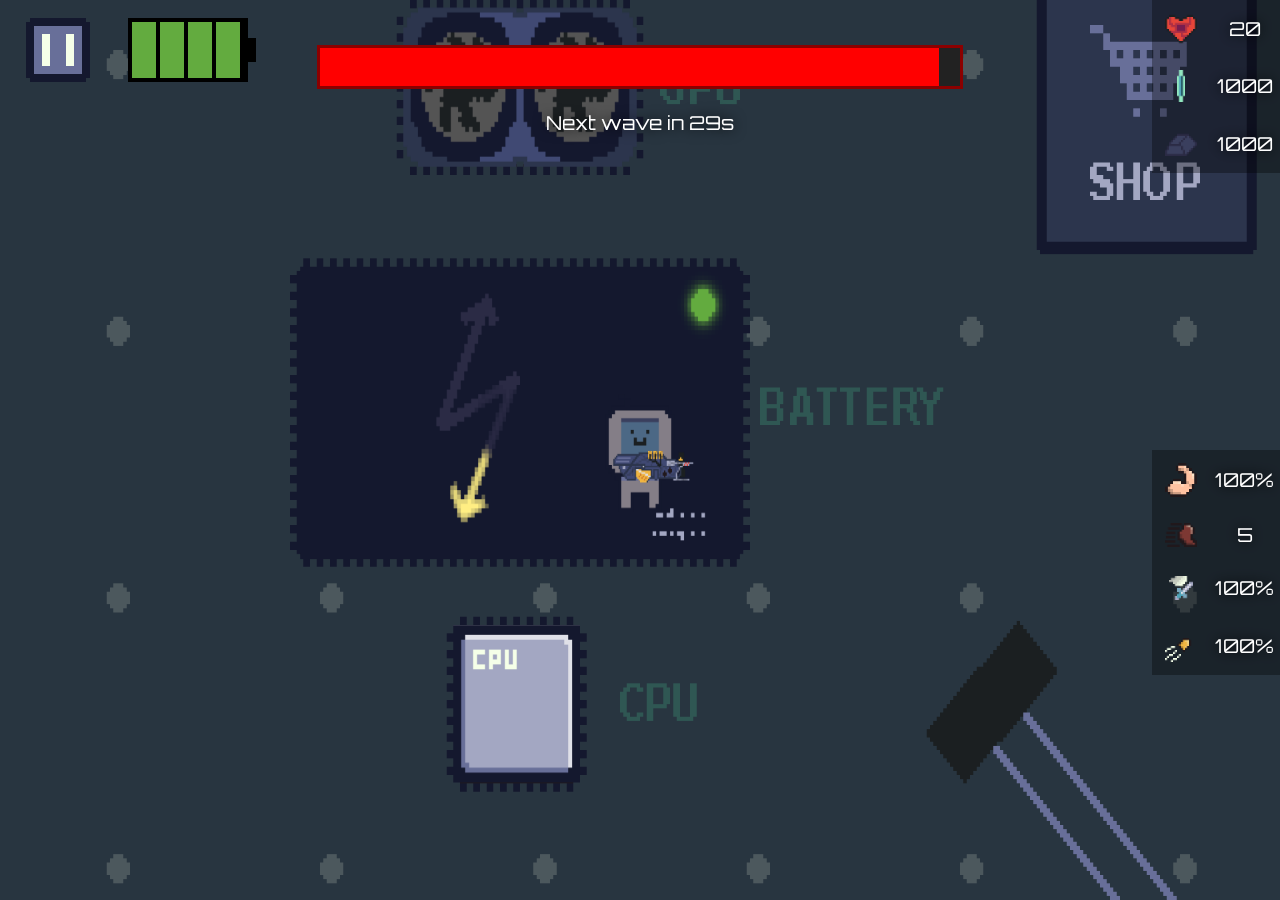
==== index.html @ b4743802 "copy pasta" ====
<!DOCTYPE html>

<html lang="en">
    <head>
        <meta charset="utf-8" />
        <title>Data Shield</title>

        <meta name="viewport" content="width=device-width, initial-scale=1, maximum-scale=1, user-scalable=0">
        <link rel="stylesheet" href="style.css">
    </head>
    <body onload="init()" class="full-fill">


        <canvas id="canvas" class="full-fill"></canvas>

        <div id="ui" class="full-fill">
            <div class="side-list ui" style="top: 0; right: 0;">
                <div class="center flex-dir-column">
                    <div class="center flex-dir-row side-list-el">
                        <div id="animation1" class="center"></div>
                        <img class="icon" src="Images/UI/heart.png" alt="" />
                        <span id="health" class="side-list-el-v">0</span>
                    </div>

                    <div class="center flex-dir-row side-list-el">
                        <div id="animation2" class="center"></div>
                        <img class="icon" src="Images/UI/coin.gif" alt="" />
                        <span id="zoins" class="side-list-el-v">0</span>
                    </div>

                    <div class="center flex-dir-row side-list-el">
                        <div id="animation3" class="center"></div>
                        <img class="icon" src="Images/UI/steel.gif" alt="" />
                        <span id="steel" class="side-list-el-v">0</span>
                    </div>
                </div>
            </div>

            <div class="side-list ui" style="top: 50%; right: 0;">
                <div class="center flex-dir-column">
                    <div class="center flex-dir-row side-list-el">
                        <div id="animation4" class="center"></div>
                        <img class="icon" src="Images/UI/strength.png" alt="" />
                        <span id="strength" class="side-list-el-v">0</span>
                    </div>

                    <div class="center flex-dir-row side-list-el">
                        <div id="animation5" class="center"></div>
                        <img class="icon" src="Images/UI/speed.png" alt="" />
                        <span id="speed" class="side-list-el-v">0</span>
                    </div>

                    <div class="center flex-dir-row side-list-el">
                        <div id="animation6" class="center"></div>
                        <img class="icon" src="Images/UI/hitSpeed.png" alt="" />
                        <span id="hitSpeed" class="side-list-el-v">0</span>
                    </div>

                    <div class="center flex-dir-row side-list-el">
                        <div id="animation7" class="center"></div>
                        <img class="icon" src="Images/UI/bulletSpeed.png" alt="" />
                        <span id="bulletSpeed" class="side-list-el-v">0</span>
                    </div>
                </div>
            </div>

            <img id="pause-button" class="ui" onclick="PausePlay()" src="Images/UI/pause.png" alt="pause button" />

            <img id="ui-battery" class="ui" src="Images/UI/Battery/battery0.png" alt="UI battery img" />

            <div class="ui center flex-dir-column" style="left: 25%; right: 25%; row-gap: 25%; height: 10%; top: 5%;">
                <div id="progress-bar-container">
                    <div id="progress-bar"></div>
                </div>
                <div id="text-under-progress-bar"></div>
            </div>

            <div id="pause-menu" class="ui full-fill center flex-dir-column">
                <div id="pause-menu-header">Paused</div>
                <div class="pause-menu-option" onclick="PausePlay()">Resume</div>
                <div class="pause-menu-option">Back to main page</div>
            </div>

            <div id="shop" class="ui full-fill">
                <div id="shop-border" class="ui center flex-dir-row">
                    <div class="shop-column">
                        <div class="column-title center">Weapons</div>
                        <div class="column-content">
                            <div id="laser-item" class="shop-item" onclick="BuyLaser(); this.parentElement.parentElement.remove()">
                                <div class="item-image center flex-dir-column">
                                    <div class="center">
                                        <img src="Images/UI/laser.png" alt="">
                                    </div>
                                    <span class="center">Laser</span>
                                </div>

                                <div class="item-price center flex-dir-row">
                                    <div>300</div>
                                    <img src="Images/UI/coin.gif" alt="">
                                </div>
                            </div>
                        </div>
                    </div>

                    <div class="shop-column">
                        <div class="column-title">Upgrade Hardware</div>
                        <div class="column-content">
                            <div class="shop-item" onclick="UpgradeCPU()">
                                <div class="item-image center flex-dir-column">
                                    <div class="center">
                                        <img src="Images/UI/CPU.png" alt="">
                                    </div>
                                    <span class="center">CPU</span>
                                </div>

                                <div class="item-price center flex-dir-row">
                                    <div id="CPUPrice">10</div>
                                    <img src="Images/UI/steel.gif" alt="">
                                </div>
                            </div>

                            <div class="shop-item" onclick="UpgradeGPU()">
                                <div class="item-image center flex-dir-column">
                                    <div class="center">
                                        <img src="Images/UI/GPU.png" alt="">
                                    </div>
                                    <span class="center">GPU</span>
                                </div>

                                <div class="item-price center flex-dir-row">
                                    <div id="GPUPrice">20</div>
                                    <img src="Images/UI/steel.gif" alt="">
                                </div>
                            </div>

                            <div class="shop-item" onclick="UpgradeBattery()">
                                <div class="item-image center flex-dir-column">
                                    <div class="center">
                                        <img src="Images/UI/battery.png" alt="">
                                    </div>
                                    <span class="center">Battery</span>
                                </div>

                                <div class="item-price center flex-dir-row">
                                    <div id="BatteryPrice">30</div>
                                    <img src="Images/UI/steel.gif" alt="">
                                </div>
                            </div>
                        </div>
                    </div>

                    <div class="shop-column">
                        <div class="column-title center">Other</div>
                        <div class="column-content">
                            <div class="shop-item" onclick="BuyEnergy(5)">
                                <div class="item-image center flex-dir-column">
                                    <div class="center">
                                        <img src="Images/UI/energy.png" alt="">
                                    </div>
                                    <span class="center">25% Energy</span>
                                </div>

                                <div class="item-price center flex-dir-row">
                                    <div>5</div>
                                    <img src="Images/UI/coin.gif" alt="">
                                </div>
                            </div>

                            <div class="shop-item" onclick="BuyHp(20)">
                                <div class="item-image center flex-dir-column">
                                    <div class="center">
                                        <img src="Images/UI/heart.png" alt="">
                                    </div>
                                    <span class="center">5 HP</span>
                                </div>

                                <div class="item-price center flex-dir-row">
                                    <div>20</div>
                                    <img src="Images/UI/coin.gif" alt="">
                                </div>
                            </div>
                        </div>
                    </div>
                </div>
            </div>


            <div id="popups" class="full-fill center"></div>
        </div>

        <div style="display: none">
            <img src="Images/battery.png" id="batteryImage" alt="" />
            <img src="Images/GPU.png" id="GPUImage" alt="" />
            <img src="Images/CPU.png" id="CPUImage" alt="" />
            <img src="Images/motherboard.png" id="motherboard" alt="" />

            <img src="Images/Enemies/Virus/Virus.png" id="VirusImage" alt="" />
            <img src="Images/Enemies/wormHead.png" id="wormHeadImage" alt="" />
            <img src="Images/Enemies/wormTale.png" id="wormTaleImage" alt="" />
            <img src="Images/Enemies/kon.png" id="konImage" alt="" />
            <img src="Images/Enemies/hlebarka.png" id="hlebarkaImage" alt="" />
            <img src="Images/Enemies/cage.png" id="cageImage" alt="" />

            <img src="Images/Weapons/magnum.png" id="magnum" alt="" />
            <img src="Images/Weapons/magnumBullet.png" id="magnumBullet" alt="" />

            <img src="Images/Weapons/laser.png" id="laser" alt="" />
            <img src="Images/Weapons/laserProj.png" id="laserProj" alt="" />

            <img src="Images/player.png" id="player" alt="" />

            <img src="Images/folder.png" id="folderImage" alt="" />
            <img src="Images/antivirus.png" id="antivirusImage" alt="" />
            <img src="Images/wifiatack.png" id="wifiattackImage" alt="" />

            <img src="Images/firewall.png" id="firewallImage" alt="" />
            <img src="Images/firewallLogo.png" id="firewallLogoImage" alt="" />
        </div>

        <script src="Scripts/ShopActions.js"></script>
        <script src="Scripts/PopupAds.js"></script>

        <script src="Scripts/BaseScripts/Vector2.js"></script>
        <script src="Scripts/BaseScripts/Transform.js"></script>
        <script src="Scripts/BaseScripts/Renderer.js"></script>
        <script src="Scripts/BaseScripts/Animator.js"></script>
        <script src="Scripts/BaseScripts/GameObject.js"></script>
        <script src="Scripts/BaseScripts/Input.js"></script>
        <script src="Scripts/BaseScripts/Main.js"></script>

        <script src="Scripts/ComputerComponents/Battery.js"></script>
        <script src="Scripts/ComputerComponents/GPU.js"></script>
        <script src="Scripts/ComputerComponents/CPU.js"></script>
        <script src="Scripts/ComputerComponents/Antivirus.js"></script>
        <script src="Scripts/ComputerComponents/Folder.js   "></script>

        <script src="Scripts/Enemy/Enemies/Enemy.js"></script>
        <script src="Scripts/Enemy/Enemies/Virus.js"></script>
        <script src="Scripts/Enemy/Enemies/Worm.js"></script>
        <script src="Scripts/Enemy/Enemies/TrojanHorse.js"></script>
        <script src="Scripts/Enemy/Enemies/Bugs.js"></script>

        <script src="Scripts/Enemy/Waves.js"></script>

        <script src="Scripts/Weapon.js"></script>
        <script src="Scripts/PlayerInput.js"></script>
        <script src="Scripts/PlayerStats.js"></script>

        <script src="Scripts/PlayerAbilities.js"></script>

        <!--<video muted poster="./Images/background.png" id="endScreen">
            <source src="./Images/ded.mp4" type="video/mp4">
        </video>-->
    </body>
</html>
---- style.css ----
@import url('https://fonts.googleapis.com/css2?family=Orbitron:wght@600&display=swap');

* {
    margin: 0;
    padding: 0;
    font: 1.5vw 'Orbitron', sans-serif;
    color: white;

    --dark-bg: #0007;
}
html {
    touch-action: manipulation;
    -webkit-text-size-adjust: 100%;
    -ms-text-size-adjust: 100%;
    zoom: 1;
}

.full-fill {
    width: 100%;
    height: 100%;
    overflow: hidden;
}

canvas, #ui, .ui {
    position: fixed;
    user-select: none;
}

.center {
    display: flex;
    align-items: center;
    justify-content: center;
    text-align: center;
}

.flex-dir-row {
    flex-direction: row;
}

.flex-dir-column {
    flex-direction: column;
}

.circle {
    border-radius: 50%;
    aspect-ratio: 1;
    overflow: hidden;
}

#weapon {
    bottom: 5%;
    left: 5%;
    width: 10%;
    border: 0.2vw solid white;
    background: #5553;
}

.side-list {
    width: 10%;
    background: #0005;
    height: auto;
    text-shadow: 0 0 1vw #000;
    row-gap: 1vw;
}

.side-list-el {
    width: 100%;
    position: relative;
}

.side-list-el-v {
    width: 75%;
}

.icon {
    width: 25%;
    margin: 1vw;
}

.animation {
    animation-name: slide-in-out;
    animation-duration: 2s;
    animation-fill-mode: forwards;
    right: 110%;
    color: red;
    position: absolute;
}

@keyframes slide-in-out {
    0% {
        opacity: 0;
        transform: translateX(100%);
    }

    50% {
        opacity: 1;
        transform: translateX(0%);
    }

    60% {
        opacity: 1;
        transform: translateX(0%);
    }

    100% {
        opacity: 0;
        transform: translateX(-50%);
    }
}

#pause-button {
    top: 2%;
    left: 2%;
    width: 5%;
}

#pause-button:hover {
    filter: brightness(70%);
}

#ui-battery {
    top: 2%;
    left: 10%;
    width: 10%;
}

#pause-menu {
    background: var(--dark-bg);
    display: none;
    row-gap: 2vw;
}

#pause-menu-header {
    font-size: 5vw;
    margin: 1vw;
}

.pause-menu-option {
    font-size: 3vw;
    border-radius: 5%;
    padding: 1vw;
    border: 0.5vw solid #2c354d;
    background: #283540;
}

.pause-menu-option:hover {
    background: #404973;
}

#progress-bar-container {
    width: 100%;
    height: 50%;

    border: 0.3vw solid darkred;
    background: #222;
}

#progress-bar {
    width: 100%;
    height: 100%;
    background-color: red;
    position: relative;
}

#progress-bar::after {
    content: "";
    display: block;
    background-color: #4CAF50;
    position: absolute;
    top: 0;
    left: 0;
}

#text-under-progress-bar {
    width: 100%;
    text-align: center;
    text-shadow: 0 0 1vw #000;
}

#shop {
    display: none;
    background: var(--dark-bg);
}

#shop-border {
    top: 10%;
    bottom: 10%;
    left: 10%;
    right: 10%;

    padding: 2% 5%;
    column-gap: 3%;

    background: var(--dark-bg);
}

.shop-column {
    width: 40%;
    height: 100%;
}

.column-title {
    width: 100%;
    height: 25%;
    font-size: 3vw;
}

.column-content {
    width: 100%;
    height: 75%;
    border-top-width: 0;

    overflow-y: scroll;
}

.shop-item {
    width: 100%;
    height: 70%;
}

.animate-green-filter {
    animation: green-filter 0.3s linear;
}

@keyframes green-filter {
    0% {
        filter: saturate(2) hue-rotate(0deg);
    }
    50% {
        filter: saturate(4) hue-rotate(10deg);
    }
    100% {
        filter: saturate(0) hue-rotate(0deg);
    }
}

.shop-item:hover {
    filter: brightness(80%);
}

.item-image {
    width: 100%;
    height: 80%;
    background: cyan;
}

.item-image div {
    width: 100%;
    height: 85%;
}

.item-image img {
    max-width: 80%;
    max-height: 60%;
}

.item-image span {
    width: 100%;
    height: 20%;
    text-align: center;
    background: var(--dark-bg);
}

.item-price {
    width: 100%;
    height: 15%;
    column-gap: 1vw;
    background: #555;
}

.item-price img {
    height: 70%;
}

.shop-column ::-webkit-scrollbar {
    background: #0000;
    width: 0;
}

.popup-ad-content {
    position: absolute;
}

.popup-ad-X {
    top: 0;
    right: 0;
    height: 7%;
    aspect-ratio: 1;
    filter: brightness(130%);
}

.popup-ad-X:hover {
    filter: brightness(100%);
}

.popup-ad-title {
    top: 10%;
    font-size: 3.5vw;
    color: white;

    text-shadow:
            -0.3vw   0      0 black,
             0.3vw   0      0 black,
             0      -0.3vw  0 black,
             0       0.3vw  0 black;
}

.popup-ad-button {
    bottom: 10%;
    width: 40%;
    height: 20%;
    padding: 2% 5%;
    column-gap: 2vh;

    background: #000a;
}

.popup-ad-button:hover {
    filter: brightness(75%);
}

.popup-ad-button span {
    font-size: 4vh;
    color: white;
}

.popup-ad-button img {
    height: 50%;
}
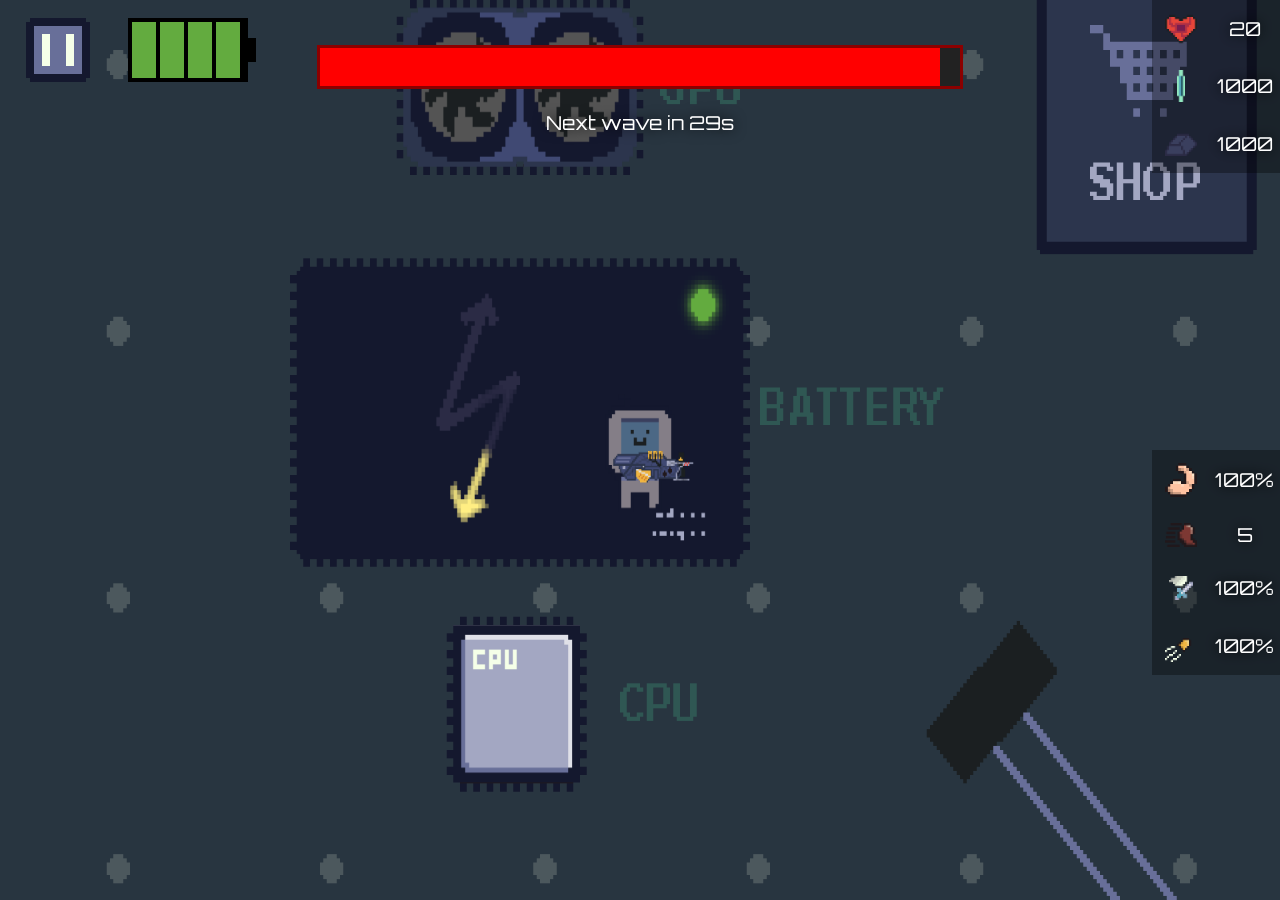
==== commit f2b13148: "opraj da ne crashva" ====
--- a/index.html
+++ b/index.html
@@ -211,7 +211,7 @@
 
             <img src="Images/folder.png" id="folderImage" alt="" />
             <img src="Images/antivirus.png" id="antivirusImage" alt="" />
-            <img src="Images/wifiatack.png" id="wifiattackImage" alt="" />
+            <img src="Images/wifiatack.png" id="wifiatackImage" alt="" />
 
             <img src="Images/firewall.png" id="firewallImage" alt="" />
             <img src="Images/firewallLogo.png" id="firewallLogoImage" alt="" />
